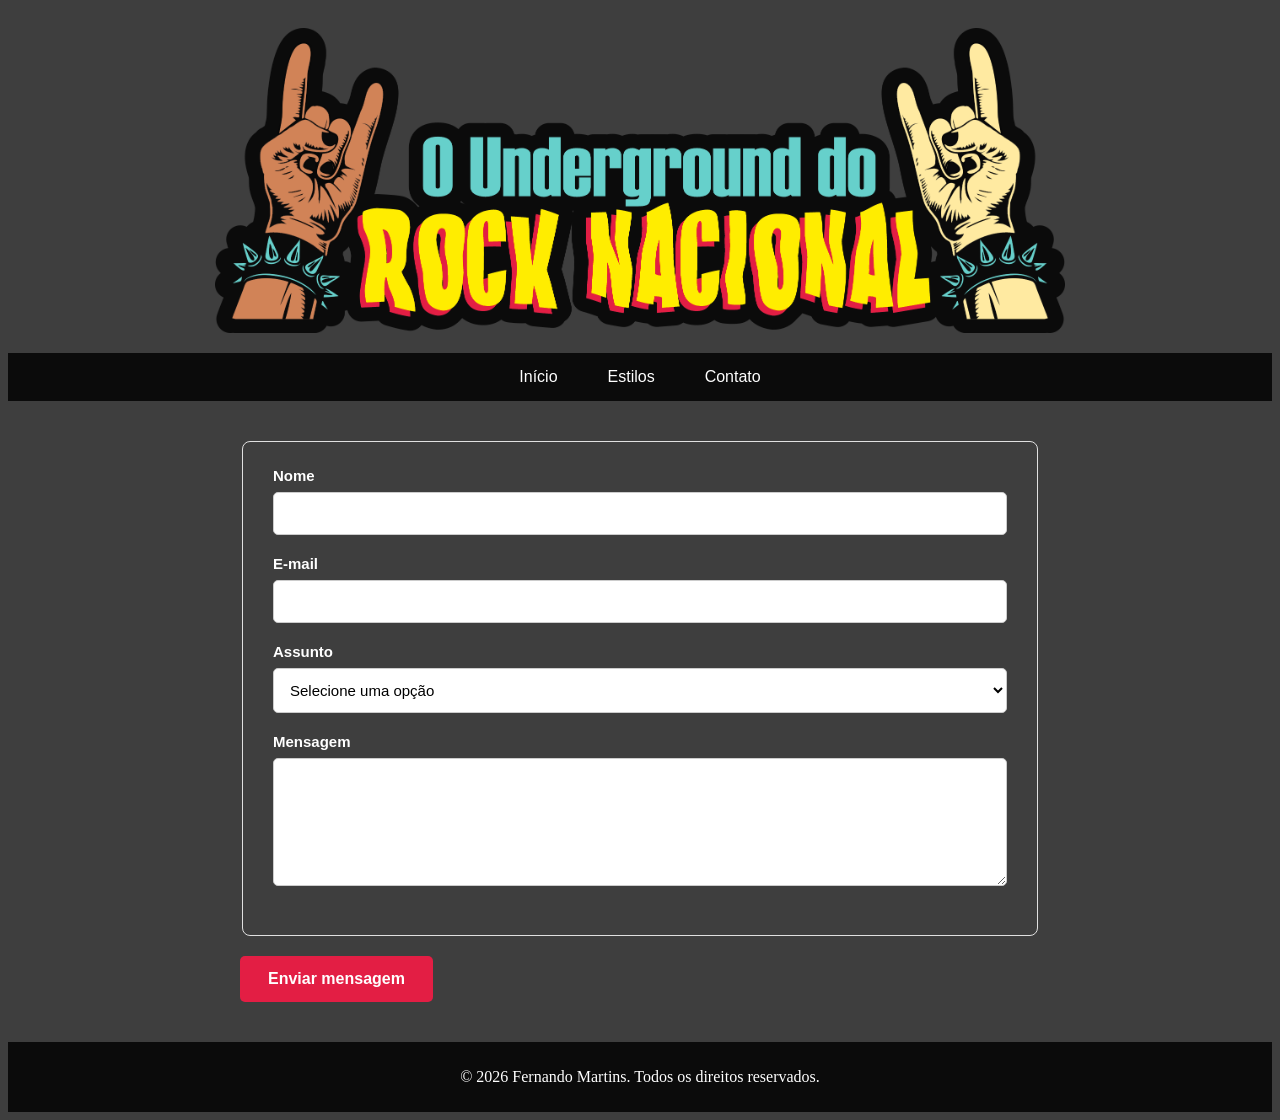
==== contato.html @ 60e7ffd7 "Add files via upload" ====
<!DOCTYPE html>
<html lang="pt-BR">
<head>
    <meta charset="UTF-8">
    <title>Rock Nacional</title>
    <link rel="stylesheet" href="style.css">
</head>
<body>

    <header>
        <img src="logo.png" alt="Logo" class="logo">
            <nav class="menu">
        <ul>
            <li><a href="index.html">Início</a></li>
            <li><a href="estilos.html">Estilos</a></li>
            <li><a href="contato.html">Contato</a></li>
        </ul>
    </nav>
    </header>
    
    <main class="container-contato">
        <form class="formulario-contato" action="#" method="post">
            <fieldset>

                <div class="campo">
                    <label for="nome">Nome</label>
                    <input type="text" id="nome" name="nome" required>
                </div>

                <div class="campo">
                    <label for="email">E-mail</label>
                    <input type="email" id="email" name="email" required>
                </div>

                <div class="campo">
                    <label for="assunto">Assunto</label>
                    <select id="assunto" name="assunto" required>
                        <option value="" disabled selected>Selecione uma opção</option>
                        <option value="duvida">Dúvida</option>
                        <option value="sugestao">Sugestão</option>
                        <option value="outro">Outro</option>
                    </select>
                </div>

                <div class="campo">
                    <label for="mensagem">Mensagem</label>
                    <textarea id="mensagem" name="mensagem" rows="6" required></textarea>
                </div>
            </fieldset>

            <button type="submit" class="botao-enviar">Enviar mensagem</button>
        </form>
    </main>

    <footer>
        <p>&copy; 2026 Fernando Martins. Todos os direitos reservados.</p>
    </footer>

</body>
</html>
---- style.css ----
header {
    text-align: center;
    padding-top: 20px;
}

.logo {
  width: 850px;
  height: auto;
  display: block;
  margin: 0 auto;
  margin-bottom: 20px;
}

.menu {
    background-color: #0b0b0b;
    width: 100%;
}

.menu ul {
    list-style: none;
    margin: 0;
    padding: 0;
    display: flex;
    justify-content: center;
    gap: 30px;
}

.menu a {
    display: block;
    padding: 15px 10px;
    color: white;
    text-decoration: none;
    font-family: sans-serif;
}

.menu a:hover {
    background-color: #555;
}

body {
  background-color: #3e3e3e;
}

main {
  padding-left: 40px;
  padding-right: 40px;
}

h1 {
  color: #ffffff;
  font-family: 'Segoe UI', Tahoma, Geneva, Verdana, sans-serif;
}

.bloco-conteudo {
  display: flex;
  align-items: center;
  gap: 20px;
  background-color: #ffed00;
  padding: 20px;
  margin-bottom: 25px;
}

.imagem-conteudo {
  width: 250px;
  height: auto;
}

.texto-faixa {
  color: #0b0b0b;
  margin: 0;
  font-family: 'Segoe UI', Tahoma, Geneva, Verdana, sans-serif;
  font-size: 20px;
  font-weight: bold;
}

.destaque-nome {
  background-color: #e31e44;
  color: #ffffff;
  padding: 2px 8px;
}

.container-estilos {
    max-width: 1100px;
    margin: 40px auto;
    padding: 0 20px;
    font-family: sans-serif;
}

.tabela-responsiva {
    overflow-x: auto;
}

.tabela-estilos {
    width: 100%;
    border-collapse: collapse;
    background-color: #ffffff;
    color: #0b0b0b;
    font-size: 14px;
    line-height: 1.5;
}

.tabela-estilos th {
    background-color: #ffffff;
    color: #0b0b0b;
    font-weight: bold;
    text-align: left;
    padding: 16px;
    border-bottom: 2px solid #0b0b0b;
}

.tabela-estilos td {
    padding: 16px;
    border-bottom: 1px solid #0b0b0b;
    vertical-align: top;
}

.tabela-estilos th:nth-child(1),
.tabela-estilos td:nth-child(1) {
    width: 14%;
}

.tabela-estilos th:nth-child(2),
.tabela-estilos td:nth-child(2) {
    width: 18%;
}

.tabela-estilos th:nth-child(3),
.tabela-estilos td:nth-child(3) {
    width: 40%;
}

.tabela-estilos th:nth-child(4),
.tabela-estilos td:nth-child(4) {
    width: 28%;
}

.tabela-estilos tbody tr:hover {
    background-color: #f5f5f5;
}

.container-contato {
    max-width: 800px;
    margin: 40px auto;
    padding: 0 20px;
    font-family: sans-serif;
}

.formulario-contato fieldset {
    border: 1px solid #e0e0e0;
    border-radius: 8px;
    padding: 25px 30px;
    margin-bottom: 20px;
}

.formulario-contato legend {
    color: #e31e44;
    font-weight: bold;
    font-size: 15px;
    padding: 0 10px;
}

.campo {
    margin-bottom: 20px;
}

.campo label {
    display: block;
    font-weight: bold;
    color: #ffffff;
    margin-bottom: 8px;
    font-size: 15px;
}

.campo input,
.campo select,
.campo textarea {
    width: 100%;
    padding: 12px;
    border: 1px solid #cccccc;
    border-radius: 5px;
    font-size: 15px;
    font-family: sans-serif;
    background-color: #ffffff;
    box-sizing: border-box;
}

.campo input:focus,
.campo select:focus,
.campo textarea:focus {
    outline: none;
    border-color: #e31e44;
}

.botao-enviar {
    background-color: #e31e44;
    color: #ffffff;
    border: none;
    padding: 14px 28px;
    border-radius: 5px;
    font-size: 16px;
    font-weight: bold;
    cursor: pointer;
    transition: background-color 0.3s;
}

.botao-enviar:hover {
    background-color: #6e161b;
}

footer { 
    text-align: center; 
    background-color: #0b0b0b; 
    color: white; 
    padding: 10px; 
}
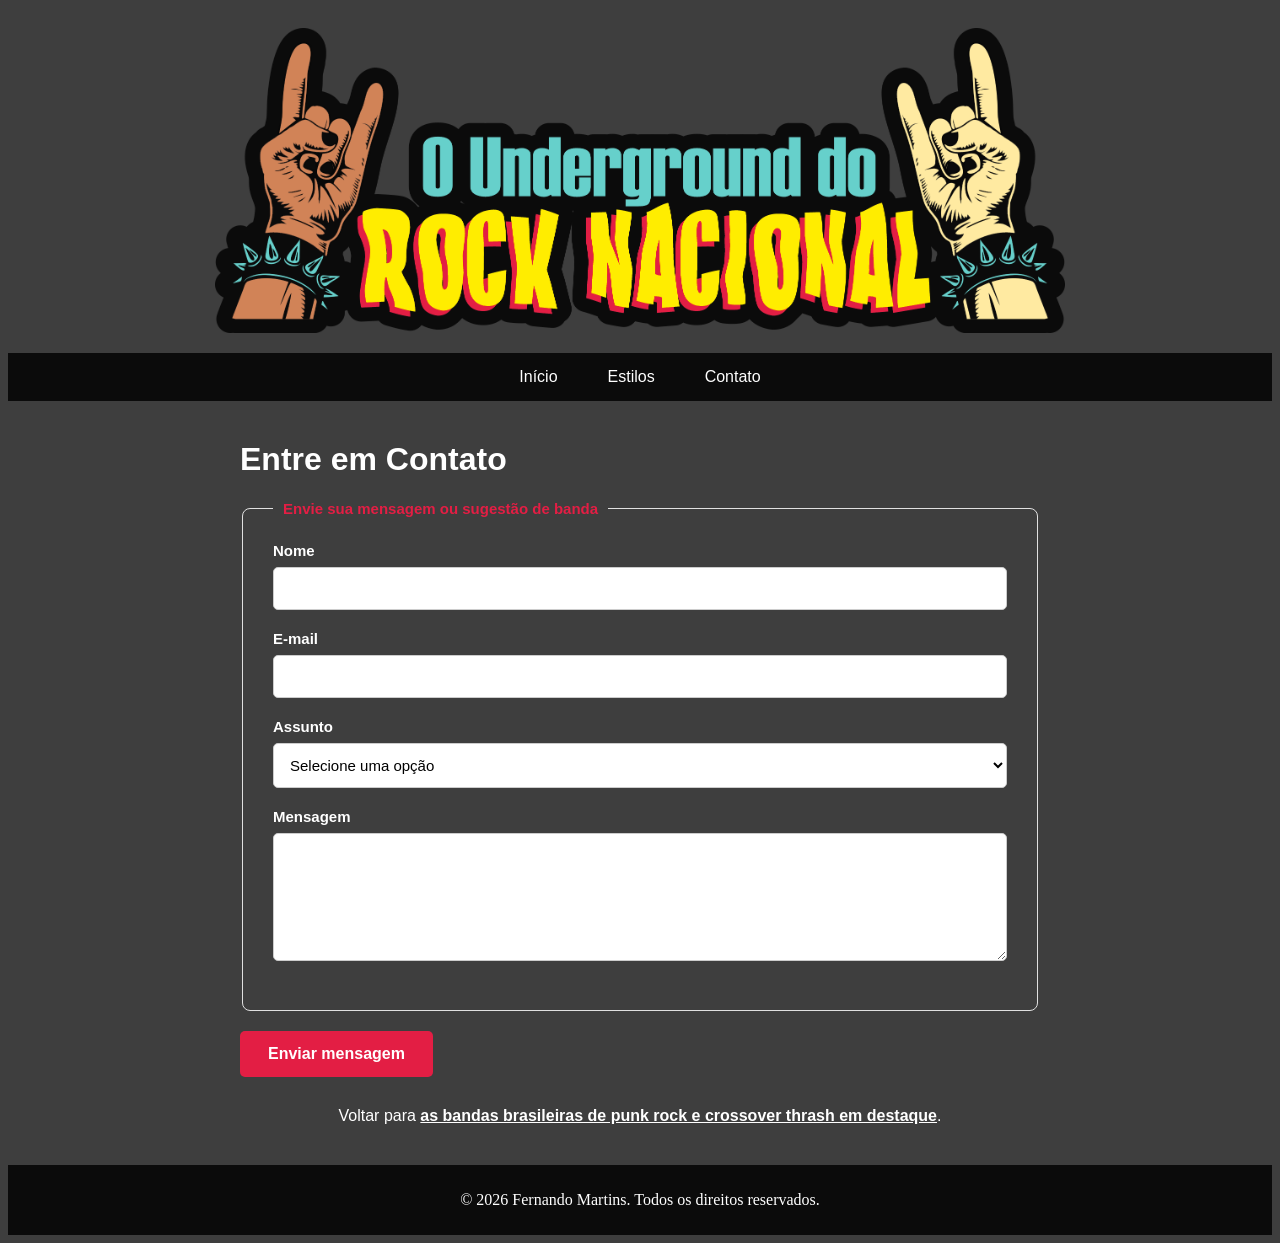
==== commit f1dfdb98: "Add files via upload" ====
--- a/contato.html
+++ b/contato.html
@@ -2,25 +2,57 @@
 <html lang="pt-BR">
 <head>
     <meta charset="UTF-8">
-    <title>Rock Nacional</title>
+    <meta name="viewport" content="width=device-width, initial-scale=1.0">
+    <title>Contato | Rock Nacional e Sugestão de Bandas Brasileiras</title>
+    <meta name="description" content="Entre em contato com o projeto Rock Nacional para enviar sugestões de bandas brasileiras, dúvidas ou novidades da cena punk brasileira.">
+
+    <link rel="canonical" href="https://github.io" />
+
+    <meta property="og:type" content="website" />
+    <meta property="og:locale" content="pt_BR" />
+    <meta property="og:site_name" content="Rock Nacional" />
+    <meta property="og:title" content="Contato | Rock Nacional e Sugestão de Bandas Brasileiras" />
+    <meta property="og:description" content="Entre em contato com o projeto Rock Nacional para enviar sugestões de bandas brasileiras, dúvidas ou novidades da cena punk brasileira." />
+    <meta property="og:url" content="https://github.io" />
+    <meta property="og:image" content="https://github.io" />
+    <meta property="og:image:width" content="1200" />
+    <meta property="og:image:height" content="630" />
+    <meta property="og:image:alt" content="Banner do site Rock Nacional com bandas brasileiras de punk rock e crossover" />
+
+    <meta name="twitter:card" content="summary_large_image" />
+    <meta name="twitter:title" content="Contato | Rock Nacional e Sugestão de Bandas Brasileiras" />
+    <meta name="twitter:description" content="Entre em contato com o projeto Rock Nacional para enviar sugestões de bandas brasileiras, dúvidas ou novidades da cena punk brasileira." />
+    <meta name="twitter:image" content="https://github.io" />
+
+    <link rel="icon" type="image/png" href="favicon-96x96.png" sizes="96x96" />
+    <link rel="icon" type="image/svg+xml" href="favicon.svg" />
+    <link rel="shortcut icon" href="favicon.ico" />
+    <link rel="apple-touch-icon" sizes="180x180" href="apple-touch-icon.png" />
+    <link rel="manifest" href="site.webmanifest" />
+
     <link rel="stylesheet" href="style.css">
+
+    <script type="application/ld+json">{"@context":"https://schema.org","@type":"ContactPage","name":"Contato | Rock Nacional e Sugestão de Bandas Brasileiras","description":"Entre em contato com o projeto Rock Nacional para enviar sugestões de bandas brasileiras, dúvidas ou novidades da cena punk brasileira.","url":"https://github.io","inLanguage":"pt-BR","author":{"@type":"Person","name":"Fernando Martins"}}</script>
 </head>
 <body>
 
     <header>
-        <img src="logo.png" alt="Logo" class="logo">
-            <nav class="menu">
-        <ul>
-            <li><a href="index.html">Início</a></li>
-            <li><a href="estilos.html">Estilos</a></li>
-            <li><a href="contato.html">Contato</a></li>
-        </ul>
-    </nav>
+        <img src="logo.webp" alt="Logotipo do site Rock Nacional" width="150" height="150" class="logo">
+        <nav class="menu" aria-label="Menu principal">
+            <ul>
+                <li><a href="index.html">Início</a></li>
+                <li><a href="estilos.html">Estilos</a></li>
+                <li><a href="contato.html">Contato</a></li>
+            </ul>
+        </nav>
     </header>
     
     <main class="container-contato">
+        <h1>Entre em Contato</h1>
+
         <form class="formulario-contato" action="#" method="post">
             <fieldset>
+                <legend>Envie sua mensagem ou sugestão de banda</legend>
 
                 <div class="campo">
                     <label for="nome">Nome</label>
@@ -50,6 +82,8 @@
 
             <button type="submit" class="botao-enviar">Enviar mensagem</button>
         </form>
+
+        <p class="link-interno">Voltar para <a href="index.html">as bandas brasileiras de punk rock e crossover thrash em destaque</a>.</p>
     </main>
 
     <footer>
@@ -57,4 +91,4 @@
     </footer>
 
 </body>
-</html>+</html>
--- a/style.css
+++ b/style.css
@@ -84,6 +84,13 @@
     margin: 40px auto;
     padding: 0 20px;
     font-family: sans-serif;
+}
+
+.tabela-estilos caption {
+    font-family: 'Segoe UI', Tahoma, Geneva, Verdana, sans-serif;
+    color: #ffffff;
+    margin-bottom: 12px;
+    font-size: 1rem;
 }
 
 .tabela-responsiva {
@@ -207,6 +214,24 @@
     background-color: #6e161b;
 }
 
+.link-interno {
+    font-family: 'Segoe UI', Tahoma, Geneva, Verdana, sans-serif;
+    color: #ffffff;
+    text-align: center;
+    margin: 30px auto;
+    padding: 0 20px;
+}
+
+.link-interno a {
+    color: #ffffff;
+    text-decoration: underline;
+    font-weight: bold;
+}
+
+.link-interno a:hover {
+    opacity: 0.8;
+}
+
 footer { 
     text-align: center; 
     background-color: #0b0b0b; 
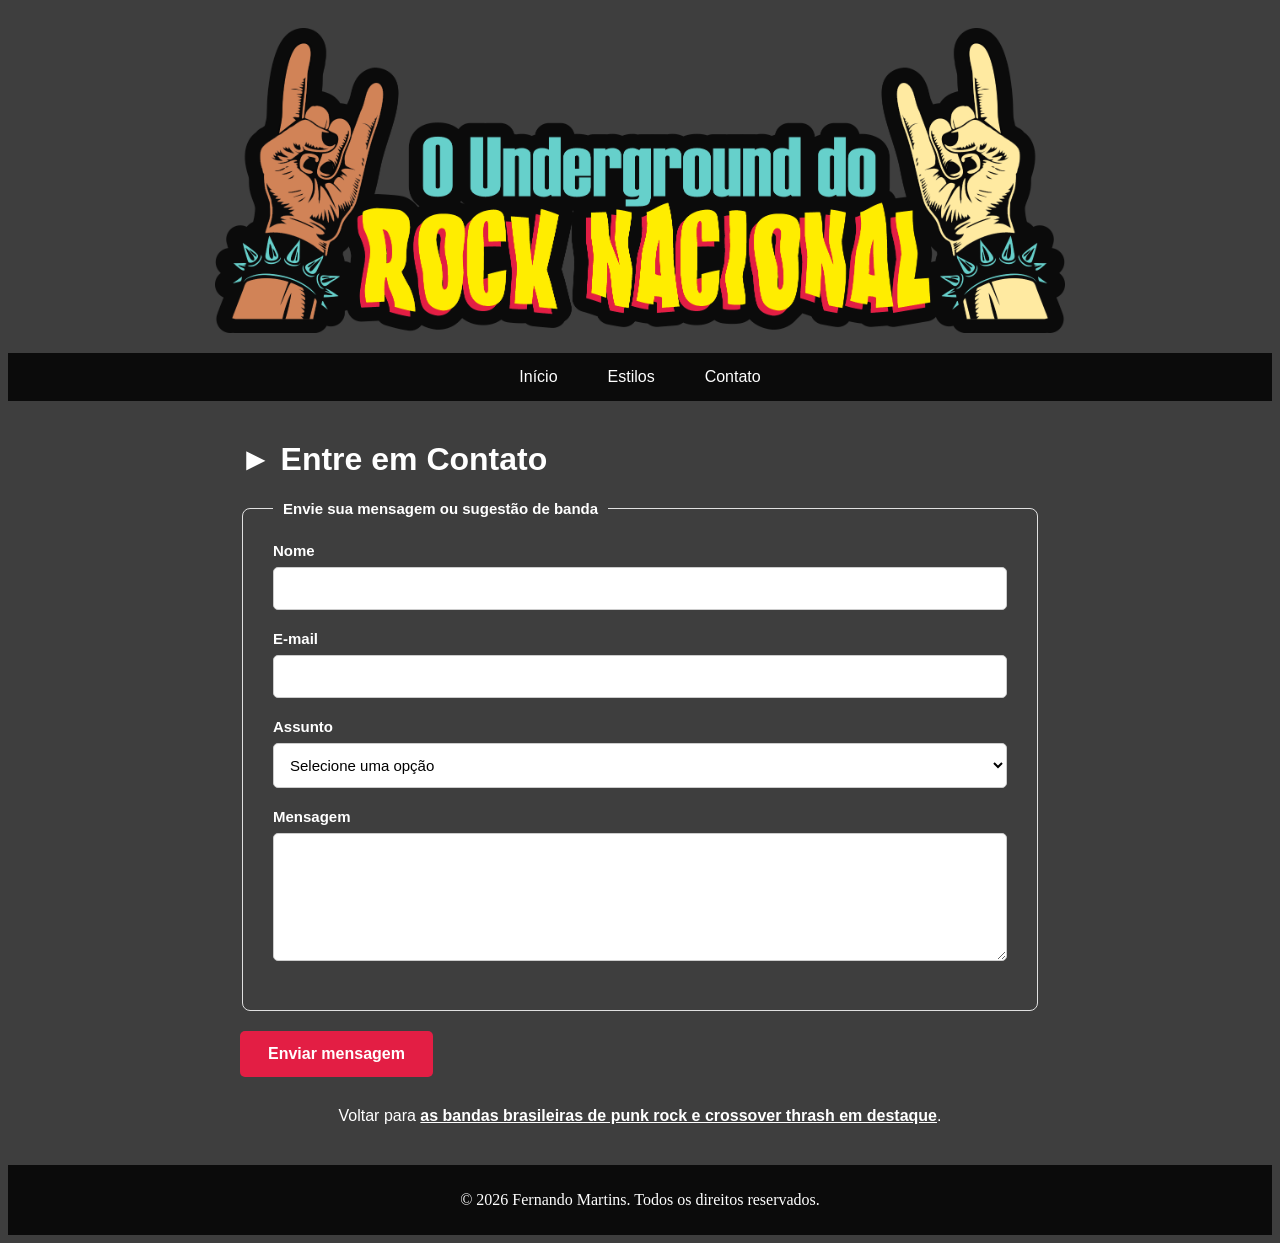
==== commit e4133f14: "Add files via upload" ====
--- a/contato.html
+++ b/contato.html
@@ -6,15 +6,15 @@
     <title>Contato | Rock Nacional e Sugestão de Bandas Brasileiras</title>
     <meta name="description" content="Entre em contato com o projeto Rock Nacional para enviar sugestões de bandas brasileiras, dúvidas ou novidades da cena punk brasileira.">
 
-    <link rel="canonical" href="https://github.io" />
+    <link rel="canonical" href="https://fermagon.github.io/Rock-Nacional/" />
 
     <meta property="og:type" content="website" />
     <meta property="og:locale" content="pt_BR" />
     <meta property="og:site_name" content="Rock Nacional" />
     <meta property="og:title" content="Contato | Rock Nacional e Sugestão de Bandas Brasileiras" />
     <meta property="og:description" content="Entre em contato com o projeto Rock Nacional para enviar sugestões de bandas brasileiras, dúvidas ou novidades da cena punk brasileira." />
-    <meta property="og:url" content="https://github.io" />
-    <meta property="og:image" content="https://github.io" />
+    <meta property="og:url" content="https://fermagon.github.io/Rock-Nacional/" />
+    <meta property="og:image" content="https://fermagon.github.io/Rock-Nacional/" />
     <meta property="og:image:width" content="1200" />
     <meta property="og:image:height" content="630" />
     <meta property="og:image:alt" content="Banner do site Rock Nacional com bandas brasileiras de punk rock e crossover" />
@@ -22,7 +22,7 @@
     <meta name="twitter:card" content="summary_large_image" />
     <meta name="twitter:title" content="Contato | Rock Nacional e Sugestão de Bandas Brasileiras" />
     <meta name="twitter:description" content="Entre em contato com o projeto Rock Nacional para enviar sugestões de bandas brasileiras, dúvidas ou novidades da cena punk brasileira." />
-    <meta name="twitter:image" content="https://github.io" />
+    <meta name="twitter:image" content="https://fermagon.github.io/Rock-Nacional/" />
 
     <link rel="icon" type="image/png" href="favicon-96x96.png" sizes="96x96" />
     <link rel="icon" type="image/svg+xml" href="favicon.svg" />
@@ -32,7 +32,7 @@
 
     <link rel="stylesheet" href="style.css">
 
-    <script type="application/ld+json">{"@context":"https://schema.org","@type":"ContactPage","name":"Contato | Rock Nacional e Sugestão de Bandas Brasileiras","description":"Entre em contato com o projeto Rock Nacional para enviar sugestões de bandas brasileiras, dúvidas ou novidades da cena punk brasileira.","url":"https://github.io","inLanguage":"pt-BR","author":{"@type":"Person","name":"Fernando Martins"}}</script>
+    <script type="application/ld+json">{"@context":"https://schema.org","@type":"ContactPage","name":"Contato | Rock Nacional e Sugestão de Bandas Brasileiras","description":"Entre em contato com o projeto Rock Nacional para enviar sugestões de bandas brasileiras, dúvidas ou novidades da cena punk brasileira.","url":"https://fermagon.github.io/Rock-Nacional/","inLanguage":"pt-BR","author":{"@type":"Person","name":"Fernando Martins"}}</script>
 </head>
 <body>
 
@@ -48,7 +48,7 @@
     </header>
     
     <main class="container-contato">
-        <h1>Entre em Contato</h1>
+        <h1>► Entre em Contato</h1>
 
         <form class="formulario-contato" action="#" method="post">
             <fieldset>
--- a/style.css
+++ b/style.css
@@ -160,7 +160,7 @@
 }
 
 .formulario-contato legend {
-    color: #e31e44;
+    color: #ffffff;
     font-weight: bold;
     font-size: 15px;
     padding: 0 10px;
